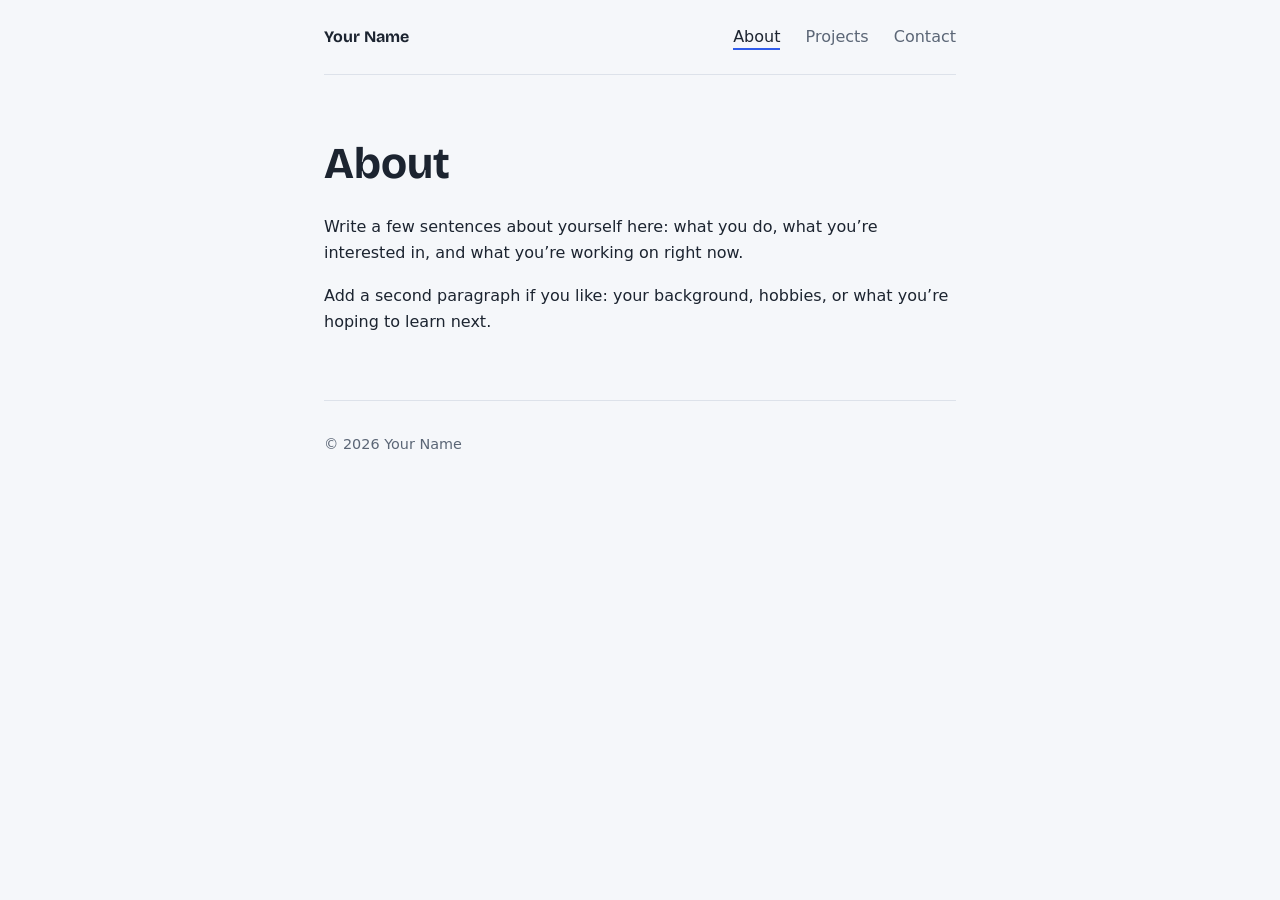
==== about.html @ b94181da "Add files via upload" ====
<!DOCTYPE html>
<html lang="en">
<head>
  <meta charset="UTF-8">
  <meta name="viewport" content="width=device-width, initial-scale=1">
  <title>About · Your Name</title>
  <link rel="preconnect" href="https://fonts.googleapis.com">
  <link rel="preconnect" href="https://fonts.gstatic.com" crossorigin>
  <link href="https://fonts.googleapis.com/css2?family=Bricolage+Grotesque:wght@500;700&display=swap" rel="stylesheet">
  <link rel="stylesheet" href="style.css">
</head>
<body>
  <div class="wrap">

    <header>
      <a class="logo" href="index.html">Your Name</a>
      <nav>
        <a href="about.html" aria-current="page">About</a>
        <a href="projects.html">Projects</a>
        <a href="contact.html">Contact</a>
      </nav>
    </header>

    <main>
      <h1 class="page-title">About</h1>
      <p>
        Write a few sentences about yourself here: what you do, what you’re
        interested in, and what you’re working on right now.
      </p>
      <p>
        Add a second paragraph if you like: your background, hobbies, or
        what you’re hoping to learn next.
      </p>
    </main>

    <footer>© <span id="year"></span> Your Name</footer>

  </div>
  <script>document.getElementById("year").textContent = new Date().getFullYear();</script>
</body>
</html>
---- style.css ----
/* ---------- Colors: change these to restyle the whole site ---------- */
:root {
  --bg: #f5f7fa;
  --text: #1c2430;
  --muted: #5b6676;
  --accent: #2f5bea;
  --line: #dde2ea;
}
@media (prefers-color-scheme: dark) {
  :root {
    --bg: #12161c;
    --text: #e8ecf2;
    --muted: #9aa5b5;
    --accent: #7b9bff;
    --line: #262d38;
  }
}

/* ---------- Base ---------- */
* { box-sizing: border-box; }
body {
  margin: 0;
  background: var(--bg);
  color: var(--text);
  font-family: system-ui, -apple-system, "Segoe UI", Roboto, sans-serif;
  line-height: 1.65;
}
a { color: var(--accent); }
a:focus-visible { outline: 2px solid var(--accent); outline-offset: 3px; }

.wrap { max-width: 680px; margin: 0 auto; padding: 0 1.5rem; }

/* ---------- Header / nav ---------- */
header {
  display: flex;
  justify-content: space-between;
  align-items: center;
  padding: 1.5rem 0;
  border-bottom: 1px solid var(--line);
}
header .logo {
  font-family: "Bricolage Grotesque", system-ui, sans-serif;
  font-weight: 700;
  text-decoration: none;
  color: var(--text);
}
nav a {
  margin-left: 1.25rem;
  color: var(--muted);
  text-decoration: none;
  padding-bottom: 2px;
}
nav a:hover { color: var(--accent); }
/* Highlights the link for the page you're currently on */
nav a[aria-current="page"] {
  color: var(--text);
  border-bottom: 2px solid var(--accent);
}

/* ---------- Content ---------- */
h1, h2 {
  font-family: "Bricolage Grotesque", system-ui, sans-serif;
  line-height: 1.15;
}
h1 { font-size: clamp(2.5rem, 8vw, 4rem); margin: 4rem 0 1rem; }
h2 { font-size: 1.6rem; margin: 0 0 1rem; }
.intro { font-size: 1.2rem; color: var(--muted); max-width: 32rem; }

main { padding: 1rem 0 3rem; }
.page-title { font-size: clamp(2rem, 6vw, 2.75rem); margin: 3rem 0 1.5rem; }

/* ---------- Projects ---------- */
.project { margin-bottom: 1.75rem; }
.project h2 { font-size: 1.15rem; margin: 0; }
.project p { margin: 0.25rem 0 0; color: var(--muted); }

/* ---------- Footer ---------- */
footer {
  padding: 2rem 0 3rem;
  color: var(--muted);
  font-size: 0.9rem;
  border-top: 1px solid var(--line);
}
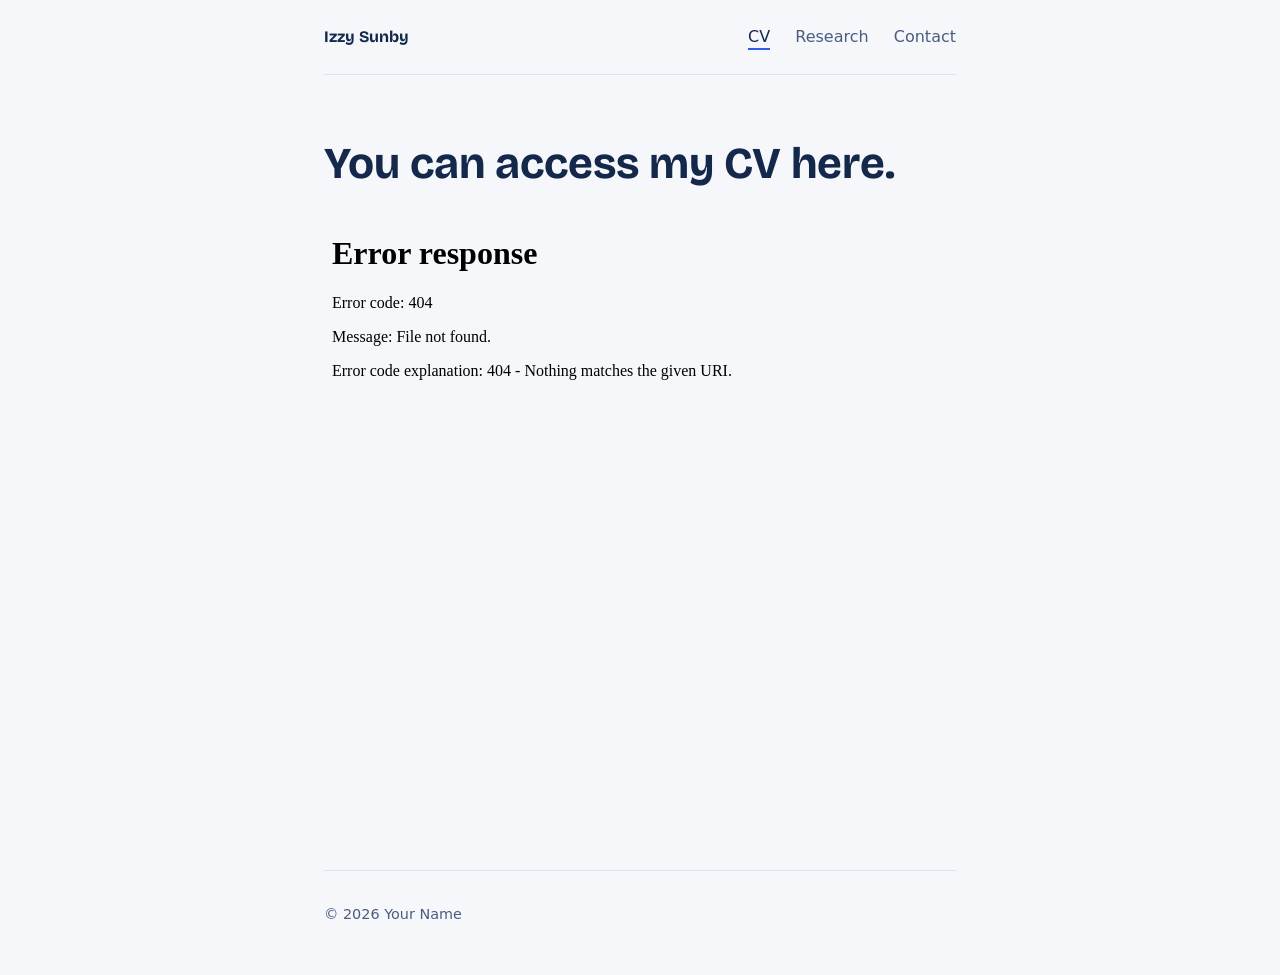
==== commit cf3711fd: "Update about.html" ====
--- a/about.html
+++ b/about.html
@@ -13,24 +13,18 @@
   <div class="wrap">
 
     <header>
-      <a class="logo" href="index.html">Your Name</a>
+      <a class="logo" href="index.html">Izzy Sunby</a>
       <nav>
-        <a href="about.html" aria-current="page">About</a>
-        <a href="projects.html">Projects</a>
+        <a href="about.html" aria-current="page">CV</a>
+        <a href="projects.html">Research</a>
         <a href="contact.html">Contact</a>
       </nav>
     </header>
 
     <main>
-      <h1 class="page-title">About</h1>
-      <p>
-        Write a few sentences about yourself here: what you do, what you’re
-        interested in, and what you’re working on right now.
-      </p>
-      <p>
-        Add a second paragraph if you like: your background, hobbies, or
-        what you’re hoping to learn next.
-      </p>
+      <h1 class="page-title">You can access my CV here.</h1>
+      <iframe src="website-cv.pdf" width="100%" height="600px" style="border: none;">
+</iframe>
     </main>
 
     <footer>© <span id="year"></span> Your Name</footer>
--- a/style.css
+++ b/style.css
@@ -1,19 +1,10 @@
 /* ---------- Colors: change these to restyle the whole site ---------- */
 :root {
   --bg: #f5f7fa;
-  --text: #1c2430;
-  --muted: #5b6676;
+  --text: #14284b;   /* navy blue */
+  --muted: #4a5d80;  /* softer navy for secondary text */
   --accent: #2f5bea;
   --line: #dde2ea;
-}
-@media (prefers-color-scheme: dark) {
-  :root {
-    --bg: #12161c;
-    --text: #e8ecf2;
-    --muted: #9aa5b5;
-    --accent: #7b9bff;
-    --line: #262d38;
-  }
 }
 
 /* ---------- Base ---------- */
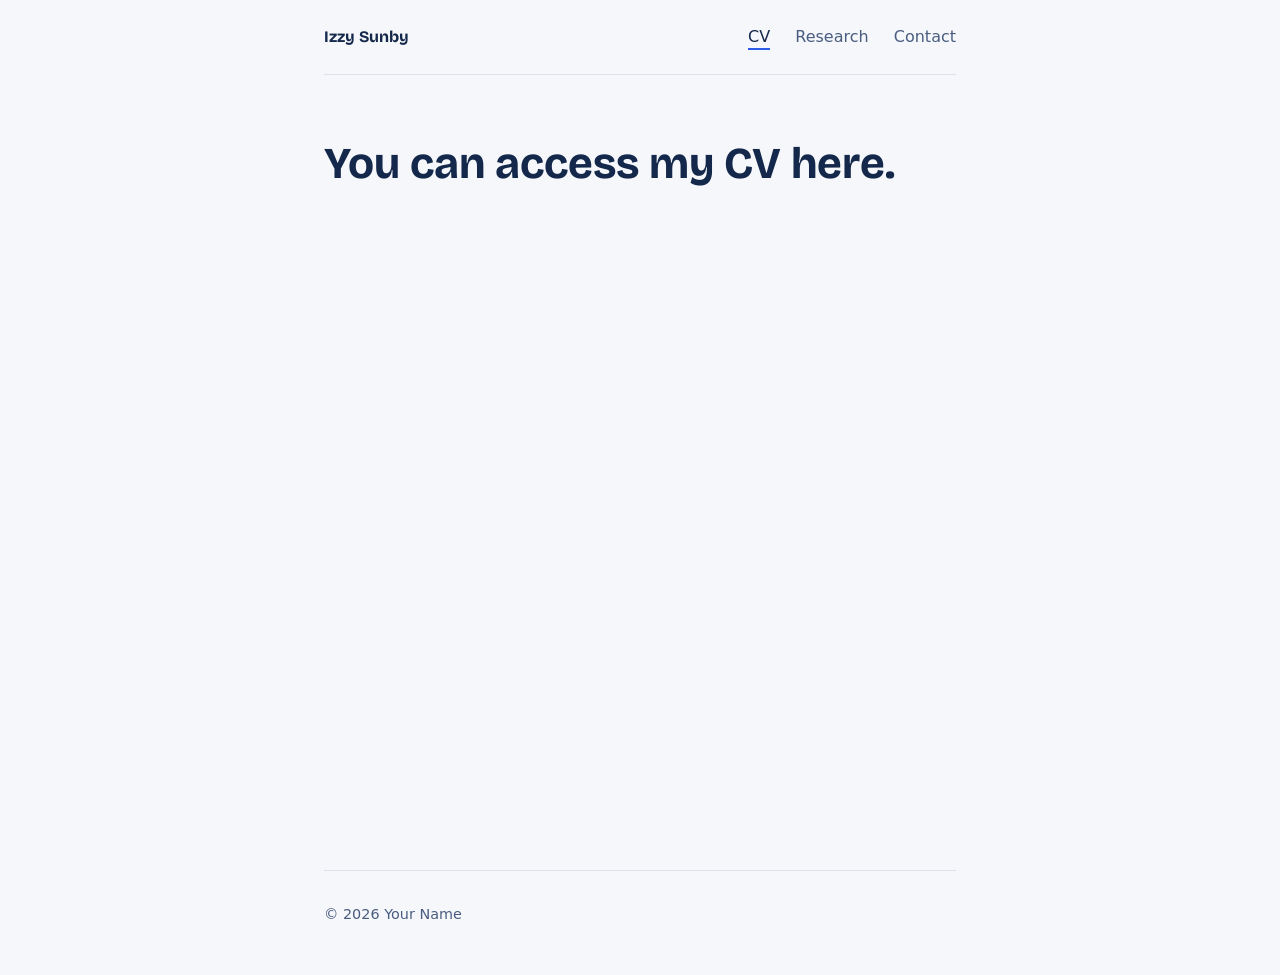
==== commit c1e9e300: "Update about.html" ====
--- a/about.html
+++ b/about.html
@@ -3,7 +3,7 @@
 <head>
   <meta charset="UTF-8">
   <meta name="viewport" content="width=device-width, initial-scale=1">
-  <title>About · Your Name</title>
+  <title>CV · Izzy Sunby</title>
   <link rel="preconnect" href="https://fonts.googleapis.com">
   <link rel="preconnect" href="https://fonts.gstatic.com" crossorigin>
   <link href="https://fonts.googleapis.com/css2?family=Bricolage+Grotesque:wght@500;700&display=swap" rel="stylesheet">
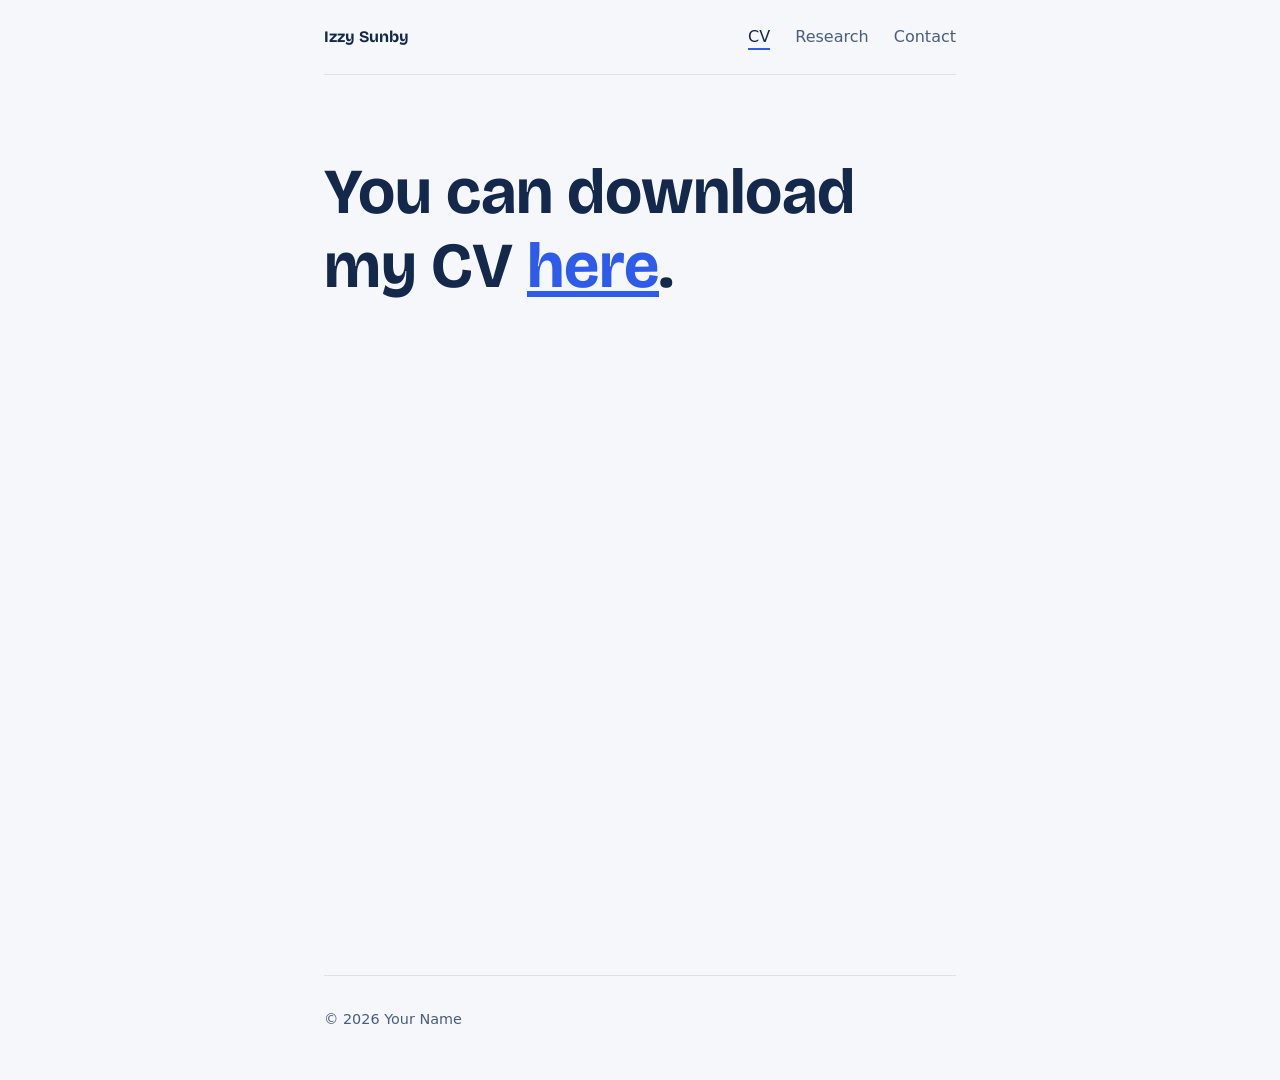
==== commit 9bb6652a: "Update about.html" ====
--- a/about.html
+++ b/about.html
@@ -22,7 +22,7 @@
     </header>
 
     <main>
-      <h1 class="page-title">You can access my CV here.</h1>
+      <h1>You can download my CV <a href="website-cv.pdf">here</a>.</h1>
       <iframe src="website-cv.pdf" width="100%" height="600px" style="border: none;">
 </iframe>
     </main>
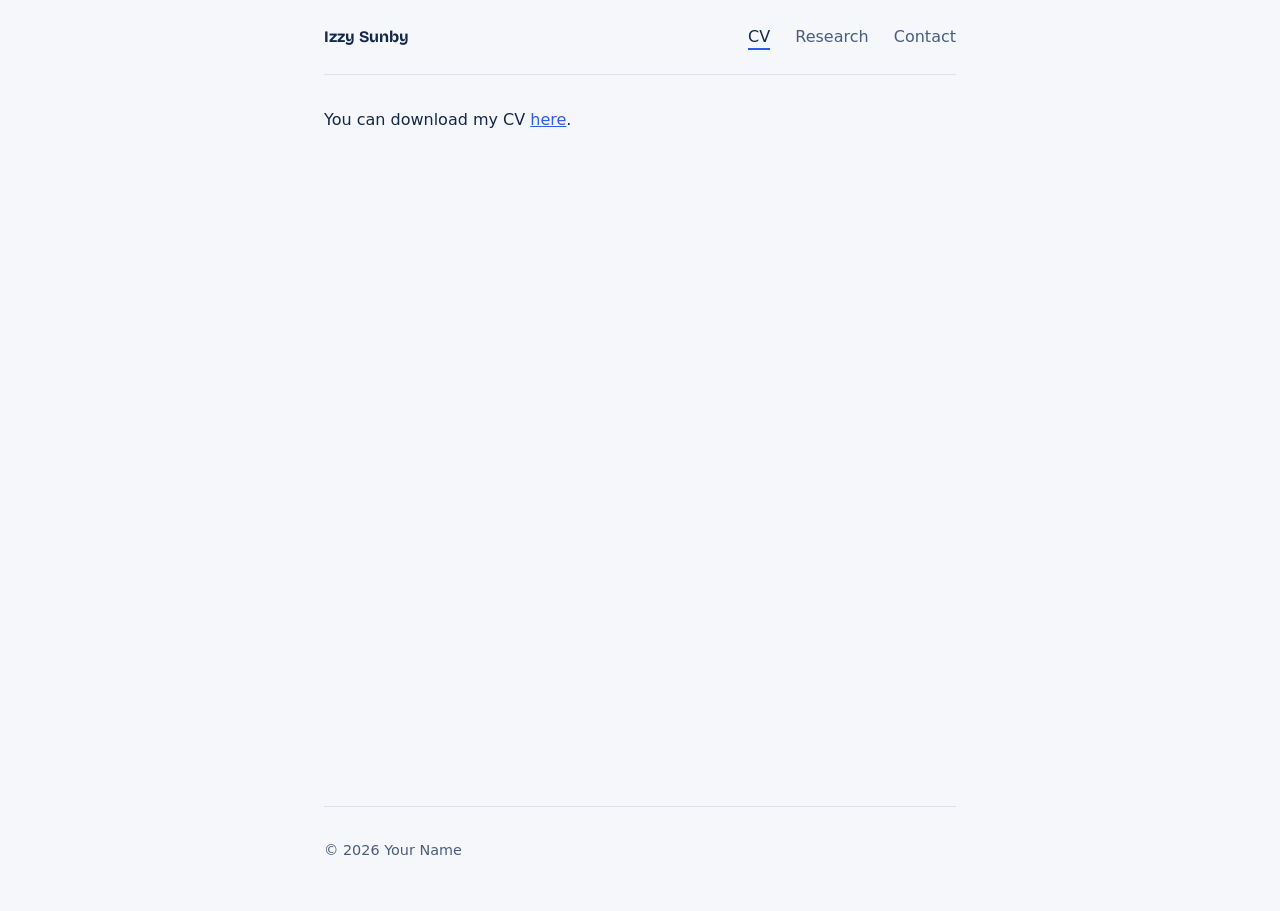
==== commit c564207a: "Update about.html" ====
--- a/about.html
+++ b/about.html
@@ -22,7 +22,7 @@
     </header>
 
     <main>
-      <h1>You can download my CV <a href="website-cv.pdf">here</a>.</h1>
+      <p>You can download my CV <a href="website-cv.pdf">here</a>.</p>
       <iframe src="website-cv.pdf" width="100%" height="600px" style="border: none;">
 </iframe>
     </main>
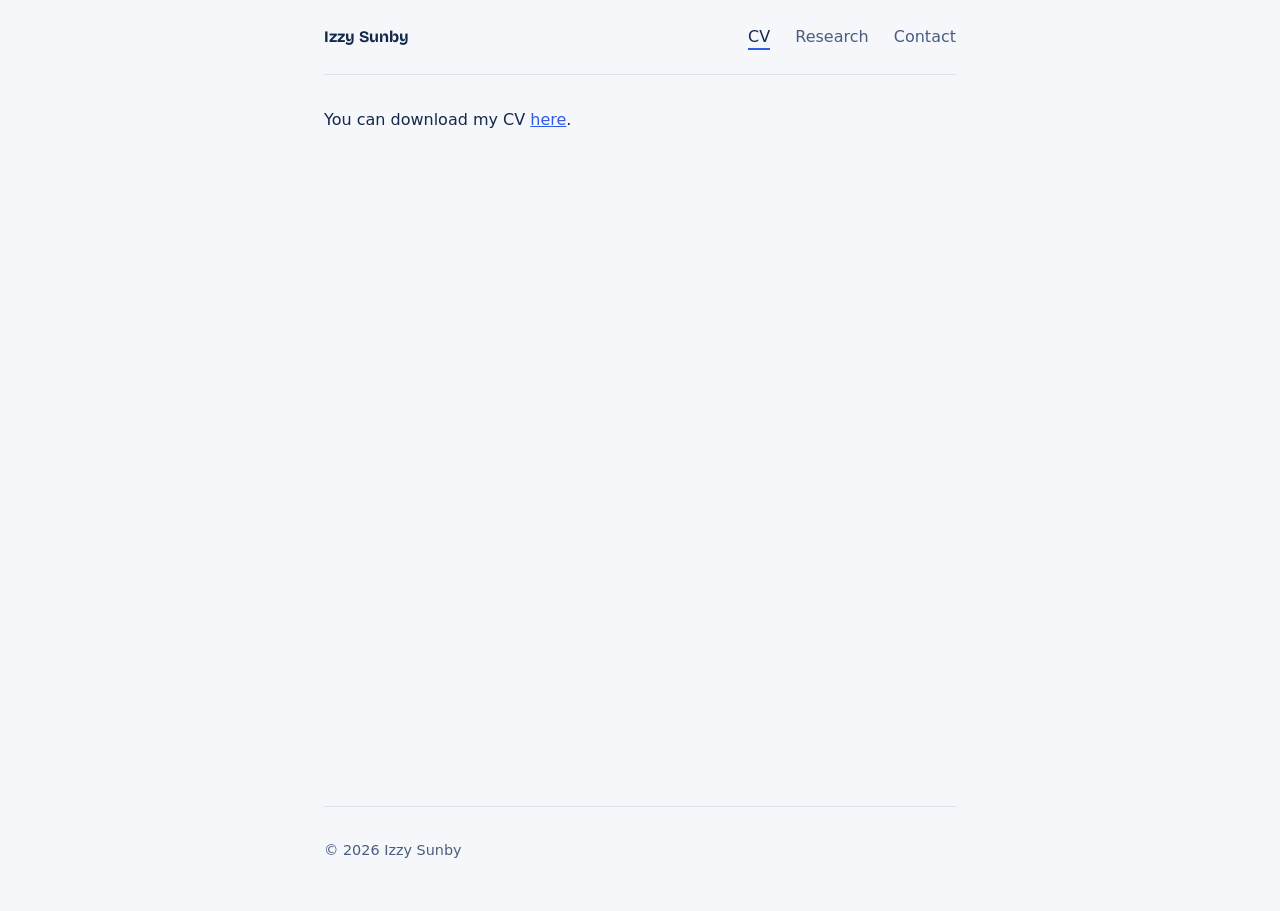
==== commit 34c74a7e: "Update about.html" ====
--- a/about.html
+++ b/about.html
@@ -27,7 +27,7 @@
 </iframe>
     </main>
 
-    <footer>© <span id="year"></span> Your Name</footer>
+    <footer>© <span id="year"></span> Izzy Sunby</footer>
 
   </div>
   <script>document.getElementById("year").textContent = new Date().getFullYear();</script>
